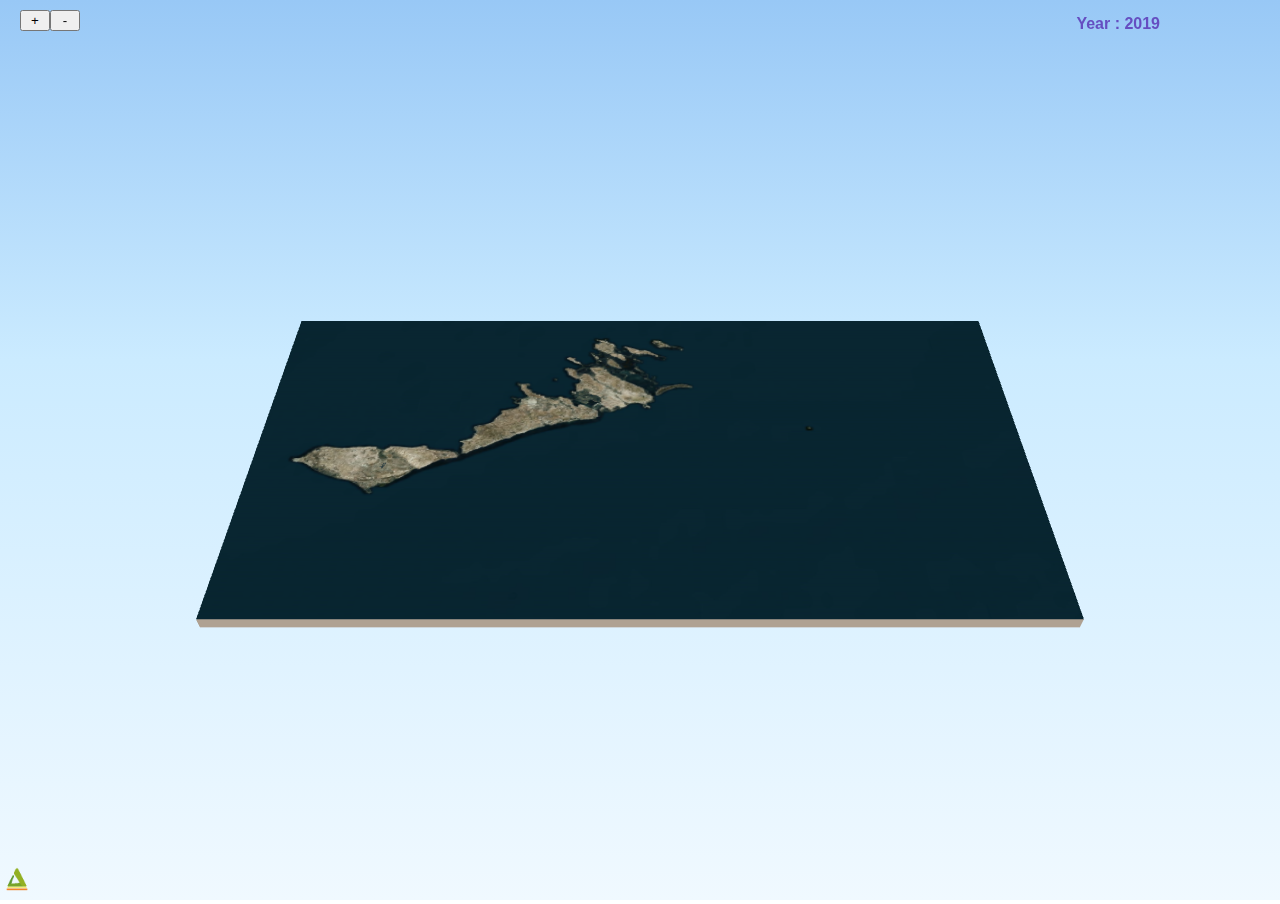
==== 3d_web_map/index.html @ b75eb20d "added the 3d map" ====
<!DOCTYPE html>
<html>
<head>
<meta charset="UTF-8">
<title>index</title>
<meta name="viewport" content="width=device-width, user-scalable=no, minimum-scale=1.0, maximum-scale=1.0">
<link rel="stylesheet" type="text/css" href="./Qgis2threejs.css">
<script src="./threejs/three.min.js"></script>
<script src="./threejs/OrbitControls.js"></script>

<script src="./Qgis2threejs.js"></script>

<style>
.water-controls {
  z-index: 10000;
  width: 30px;
  margin: 10px 50px;
  
}
.water-controls:first-child {
  margin: 10px 10px 20px 20px;
}

#year {
  z-index: 1000;
  right: 120px;
  top: 15px;
  color: #654ec1;
  font-weight: bold;
}

</style>

<script>
  var seaLevelZ = 0;
  var yearSpan;
  var firstSeaUpdate = true;
  window.addEventListener('DOMContentLoaded', () => {
    document.getElementById('raiseButton').addEventListener('click', () => {
      movePlane(+0.01)
    });
    document.getElementById('downButton').addEventListener('click', () => {
      movePlane(-0.01)
    });

    setTimeout(() => {
      movePlane(-0.07);
      app.scene.mapLayers[3].opacity = 0.7
    }, 500);

    yearSpan = document.getElementById('yearVal');

  });

  function movePlane(val) {
    if (val < 0 && seaLevelZ < -0.07) {
      return;
    }
    var mesh = app.scene.mapLayers[3].objectGroup;

    updateSeaLevel(val)
    mesh.position.z = seaLevelZ;

    app.scene.updateMatrixWorld();
    app.scene.requestRender();
  }

  function updateSeaLevel(val) {
    seaLevelZ = seaLevelZ + val;
    if (!firstSeaUpdate) {
      var coef = 1;
      if (val < 0) {
        coef = -1;
      }

      if (yearSpan.innerHTML == 2019) {
        yearSpan.innerHTML = +yearSpan.innerHTML + (yearSpan.innerHTML == 2019 ? 281 : 300) * coef;
      }
    }  

    firstSeaUpdate = false;
  }



</script>
</head>
<body>

    <input id="raiseButton" class="water-controls" type="button" style="position:absolute;" value="+">
    <input id="downButton" class="water-controls" type="button" style="position:absolute;" value="-">


    <div id="year" style="position: absolute;">Year : <span id="yearVal">2019</span></div>
<div id="view">
  <div id="labels"></div>
  <div id="northarrow"></div>
</div>

<!-- popup -->
<div id="popup">
  <div id="closebtn">&times;</div>
  <div id="popupbar"></div>
  <div id="popupbody">
    <div id="popupcontent"></div>

    <!-- query result -->
    <div id="queryresult">
      <table id="qr_layername_table">
        <caption>Layer name</caption>
        <tr><td id="qr_layername"></td></tr>
      </table>

      <table id="qr_coords_table">
        <caption>Clicked coordinates</caption>
        <tr><td id="qr_coords"></td></tr>
      </table>

      <!-- camera actions -->
      <div class="action-btn action-zoom" onclick="app.cameraAction.zoomIn(); app.closePopup();">Zoom in here</div>
      <div class="action-btn action-move" onclick="app.cameraAction.move(); app.closePopup();">Move here</div>
      <div class="action-btn action-orbit" onclick="app.cameraAction.orbit(); app.closePopup();">Orbit around here</div>

      <!-- attributes -->
      <table id="qr_attrs_table">
        <caption>Attributes</caption>
      </table>
    </div>

    <!-- page info -->
    <div id="pageinfo">
      <h1>Current View URL</h1>
      <div><input id="urlbox" type="text"></div>

      <h1>Usage</h1>
      <table id="usage">
        <tr><td colspan="2" class="star">Mouse</td></tr>
        <tr><td>Left button + Move</td><td>Orbit</td></tr>
        <tr><td>Mouse Wheel</td><td>Zoom</td></tr>
        <tr><td>Right button + Move</td><td>Pan</td></tr>

        <tr><td colspan="2" class="star">Keys</td></tr>
        <tr><td>Arrow keys</td><td>Move Horizontally</td></tr>
        <tr><td>Shift + Arrow keys</td><td>Orbit</td></tr>
        <tr><td>Ctrl + Arrow keys</td><td>Rotate</td></tr>
        <tr><td>Shift + Ctrl + Up / Down</td><td>Zoom In / Out</td></tr>
        <tr><td>L</td><td>Toggle Label Visibility</td></tr>
        <tr><td>R</td><td>Start / Stop Rotate Animation (Orbiting)</td></tr>
        <tr><td>W</td><td>Wireframe Mode</td></tr>
        <tr><td>Shift + R</td><td>Reset Camera Position</td></tr>
        <tr><td>Shift + S</td><td>Save Image</td></tr>
      </table>

      <h1>About</h1>
      <div id="about">
        This page was made with <a href="https://www.qgis.org/" target="_blank">QGIS</a> and <a href="https://github.com/minorua/Qgis2threejs" target="_blank">Qgis2threejs</a> plugin.
        Dependent JavaScript libraries are
        <a href="https://threejs.org/" target="_blank">three.js</a>
        <span id="lib_proj4js"> and <a href="https://trac.osgeo.org/proj4js/" target="_blank">Proj4js</a></span>
        .
      </div>
    </div>
  </div>
</div>

<!-- progress bar -->
<div id="progress"><div id="bar"></div></div>

<!-- header and footer -->
<div id="header"></div>
<div id="footer"><span id="infobtn"><img src="./Qgis2threejs.png"></span> </div>

<script>
Q3D.Config.allVisible = true;
Q3D.Config.localMode = true;
if (typeof proj4 === "undefined") document.getElementById("lib_proj4js").style.display = "none";

var app = Q3D.application,
    container = document.getElementById("view");

app.init(container);           // initialize application

// load the scene
app.loadSceneFile("./data/index/scene.js", function () {
  app.start();

  // North arrow inset
  if (Q3D.Config.northArrow.visible) app.buildNorthArrow(document.getElementById("northarrow"), app.scene.userData.rotation);
});

document.getElementById("infobtn").onclick = app.showInfo.bind(app);
</script>
</body>
</html>
---- 3d_web_map/Qgis2threejs.css ----
body {
  font-family: arial, sans-serif;
  margin: 0;
  overflow: hidden;
}

#view {
  position: absolute;
  width: 100%;
  height: 100%;
}

#view.sky {
  background: -webkit-gradient(linear, left top, left bottom, from(#98c8f6), color-stop(0.4, #cbebff), to(#f0f9ff));
  background: linear-gradient(to bottom, #98c8f6 0%,#cbebff 40%,#f0f9ff 100%);
}

.hidden {
  display: none !important;
}

.queryable {
  cursor: pointer;
}

.no-events {
  pointer-events: none;
}

#labels {
}

.label {
  position: absolute;
  padding: 2px;
  text-shadow: -1px -1px #FFF, 0px -1px #FFF, 1px -1px #FFF, -1px 0px #FFF, 1px 0px #FFF, -1px 1px #FFF, 0px 1px #FFF, 1px 1px #FFF;
}

.print-label {
  /* these 2 properties are copied to canvas 2D context in renderLabels function of Qgis2threejs.js */
  color: black;
  font: normal medium sans-serif;
}

#progress {
  position: absolute;
  top: 0;
  left: 0;
  width: 100%;
  height: 5px;
}

#bar {
  width: 0;
  height: 5px;
  background-color: #2196F3;
  opacity: 1;
}

#bar.fadeout {
  opacity: 0;
  height: 0;
  transition: all .4s;
}

#header {
  position: absolute;
  left: 5px;
  top: 5px;
}

#footer {
  position: absolute;
  left: 5px;
  bottom: 5px;
}

#infobtn {
  cursor: pointer;
}

#infobtn img {
  width: 24px;
  height: 24px;
}

/* popup */
#popup {
  position: absolute;
  left: 2px;
  top: 2px;
  max-width: 480px;
  min-width: 300px;
  z-index: 9999;
  border: solid gray;
  border-width: 1px 2px 2px;
  border-radius: 3px;
  display: none;
}

#popupbar {
  background: dimgray;
  color: white;
  padding-left: 4px;
  height: 18px;
  border-radius: 3px 3px 0 0;
}

#closebtn {
  color: rgb(220, 220, 220);
  background: gray;
  border: 1px solid darkgray;
  border-radius: 4px;
  line-height: 16px;
  font-size: 16px;
  font-weight: bold;
  width: 16px;
  height: 16px;
  text-align: center;
  float: right;
  cursor: pointer;
}

#popupbody {
  background-color: white;
  padding: 2px 5px 2px;
  border-radius: 0 0 3px 3px;
  max-height: 500px;
  overflow: auto;
}

/* identify result */
#popupbody table {
  margin-top: 5px;
  margin-bottom: 3px;
  width: 100%;
}

#popupbody table caption {
  background-color: gray;
  color: white;
  font-size: small;
  padding: 1px;
  padding-left: 6px;
  text-align: left;
}

#popupbody table td {
  padding-left: 5px;
}

#qr_layername_table tr {
  background-color: #eeeeee;
}

#qr_coords_table tr {
  background-color: #eeeeee;
}

#qr_attrs_table tr:nth-child(odd) {
  background-color: #eeeeee;
}

#qr_attrs_table tr td:first-child {
  width: 40%;
}

.action-btn {
  display: inline-block;
  border: 1px solid gray;
  border-radius: 2px;
  background-color: #FBFBFB;
  cursor: pointer;
  font-size: small;
  padding: 1px;
  margin-left: 2px;
}

.action-zoom {
}

.action-move {
  display: none;
}

/* pageinfo */
#pageinfo {
  font-size: small;
}

#pageinfo h1 {
  background-color: gray;
  color: white;
  font-size: small;
  font-weight: normal;
  margin-top: 5px;
  margin-bottom: 3px;
  padding: 1px;
  padding-left: 6px;
}

#urlbox {
  width: 100%;
}

#usage, #about {
  margin-left: 5px;
}

#usage tr:nth-child(odd) {
  background-color: #eeeeee;
}

#usage td.star {
  font-weight: bold;
}

#about ul {
  margin: 5px;
  margin-left: 20px;
  padding: 0px;
}

.license {
  font-size: xx-small;
}

.download-link {
  display: block;
  border: 1px solid darkgray;
  background: lightgray;
  color: black;
  font-size: large;
  margin: 10px 50px 10px;
  padding: 8px;
  text-align: center;
  text-decoration: none;
}

/* print dialog */
.print div {
  padding: 5px;
}

.print label {
  margin-left: 5px;
}

.print input[type="text"] {
  width: 40px;
  border: 1px solid lightgray;
  background: #F6F6F6;
  margin-left: 8px;
  margin-right: 8px;
}

.print input[type="checkbox"] {
  margin-left: 15px;
}

.print input[type="submit"] {
  display: none;
}

.print .buttonbox {
  text-align: center;
  padding-top: 10px;
  padding-bottom: 10px;
}

.print .buttonbox span {
  border: 1px solid darkgray;
  background: lightgray;
  margin: 0px 5px 0px;
  padding: 5px 10px 5px;
  cursor: pointer;
}

#northarrow {
  position: absolute;
  left: 12px;
  bottom: 16px;
  width: 80px;
  height: 80px;
  z-index: 1000;
}
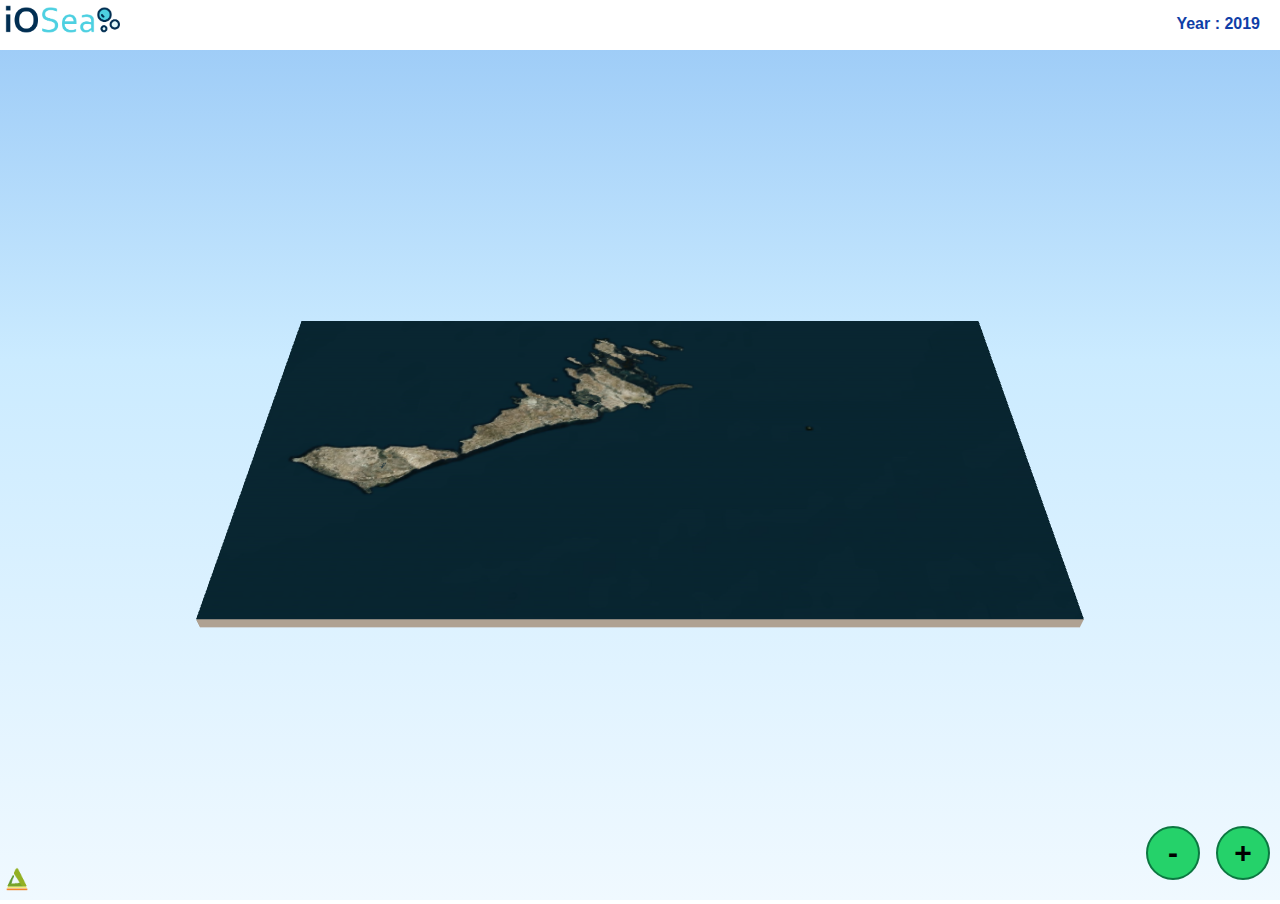
==== commit ee391d0c: "refined 3d map ui" ====
--- a/3d_web_map/index.html
+++ b/3d_web_map/index.html
@@ -11,22 +11,53 @@
 <script src="./Qgis2threejs.js"></script>
 
 <style>
+html, body {
+  margin: 0;
+}
 .water-controls {
   z-index: 10000;
-  width: 30px;
-  margin: 10px 50px;
-  
+  width: 50px;
+  height: 50px;
+  margin: 0;
+  border: 2px solid #0c7741;
+  border-radius: 30px;
+  font-size: 30px;
+  font-weight: bold;
+  background-color: #25d26a;
+  text-align: center;
+  line-height: 50px;
+  position: absolute;
+  user-select: none;
+  cursor: pointer;
+  bottom: 20px;
+  right: 80px;
 }
 .water-controls:first-child {
-  margin: 10px 10px 20px 20px;
+  margin: 0;
+  background-color: #25d26a;
+  right: 10px;
 }
 
 #year {
   z-index: 1000;
-  right: 120px;
+  right: 20px;
   top: 15px;
-  color: #654ec1;
+  color: #0f3ea7;
   font-weight: bold;
+}
+#logo {
+  position: absolute;
+  z-index: 999;
+  height: 30px;
+}
+
+#header {
+  width: 100%;
+  height: 40px;
+  background-color: #fff;
+  padding: 5px;
+  top: 0;
+  left: 0;
 }
 
 </style>
@@ -53,7 +84,7 @@
   });
 
   function movePlane(val) {
-    if (val < 0 && seaLevelZ < -0.07) {
+    if (val < 0 && seaLevelZ <= -0.07) {
       return;
     }
     var mesh = app.scene.mapLayers[3].objectGroup;
@@ -73,8 +104,10 @@
         coef = -1;
       }
 
-      if (yearSpan.innerHTML == 2019) {
-        yearSpan.innerHTML = +yearSpan.innerHTML + (yearSpan.innerHTML == 2019 ? 281 : 300) * coef;
+      if (yearSpan.innerHTML == 2019 || yearSpan.innerHTML == 2300 && coef == -1) {
+        yearSpan.innerHTML = +yearSpan.innerHTML + 81 * coef;
+      } else {
+        yearSpan.innerHTML = +yearSpan.innerHTML + 100 * coef
       }
     }  
 
@@ -87,9 +120,13 @@
 </head>
 <body>
 
-    <input id="raiseButton" class="water-controls" type="button" style="position:absolute;" value="+">
-    <input id="downButton" class="water-controls" type="button" style="position:absolute;" value="-">
-
+    <div id="raiseButton" class="water-controls" type="button" style="position:absolute;">+</div>
+    <div id="downButton" class="water-controls" type="button" style="position:absolute;">-</div>
+
+    <div id="header">
+      
+        <img src="iosea.png" alt="IOSea logo" id="logo">
+      </div>
 
     <div id="year" style="position: absolute;">Year : <span id="yearVal">2019</span></div>
 <div id="view">
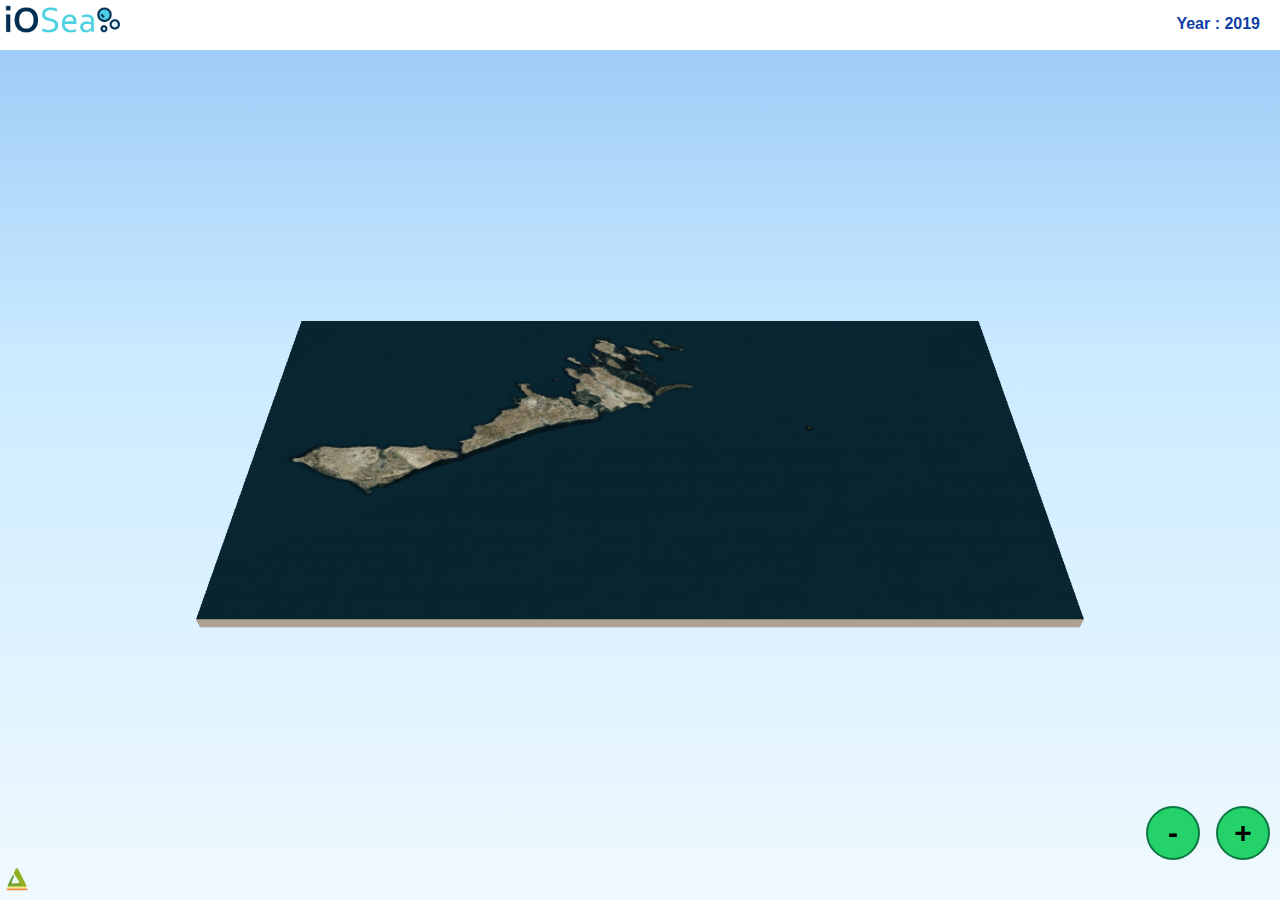
==== commit 1ecbd5df: "cleaning" ====
--- a/3d_web_map/index.html
+++ b/3d_web_map/index.html
@@ -10,113 +10,8 @@
 
 <script src="./Qgis2threejs.js"></script>
 
-<style>
-html, body {
-  margin: 0;
-}
-.water-controls {
-  z-index: 10000;
-  width: 50px;
-  height: 50px;
-  margin: 0;
-  border: 2px solid #0c7741;
-  border-radius: 30px;
-  font-size: 30px;
-  font-weight: bold;
-  background-color: #25d26a;
-  text-align: center;
-  line-height: 50px;
-  position: absolute;
-  user-select: none;
-  cursor: pointer;
-  bottom: 20px;
-  right: 80px;
-}
-.water-controls:first-child {
-  margin: 0;
-  background-color: #25d26a;
-  right: 10px;
-}
-
-#year {
-  z-index: 1000;
-  right: 20px;
-  top: 15px;
-  color: #0f3ea7;
-  font-weight: bold;
-}
-#logo {
-  position: absolute;
-  z-index: 999;
-  height: 30px;
-}
-
-#header {
-  width: 100%;
-  height: 40px;
-  background-color: #fff;
-  padding: 5px;
-  top: 0;
-  left: 0;
-}
-
-</style>
-
-<script>
-  var seaLevelZ = 0;
-  var yearSpan;
-  var firstSeaUpdate = true;
-  window.addEventListener('DOMContentLoaded', () => {
-    document.getElementById('raiseButton').addEventListener('click', () => {
-      movePlane(+0.01)
-    });
-    document.getElementById('downButton').addEventListener('click', () => {
-      movePlane(-0.01)
-    });
-
-    setTimeout(() => {
-      movePlane(-0.07);
-      app.scene.mapLayers[3].opacity = 0.7
-    }, 500);
-
-    yearSpan = document.getElementById('yearVal');
-
-  });
-
-  function movePlane(val) {
-    if (val < 0 && seaLevelZ <= -0.07) {
-      return;
-    }
-    var mesh = app.scene.mapLayers[3].objectGroup;
-
-    updateSeaLevel(val)
-    mesh.position.z = seaLevelZ;
-
-    app.scene.updateMatrixWorld();
-    app.scene.requestRender();
-  }
-
-  function updateSeaLevel(val) {
-    seaLevelZ = seaLevelZ + val;
-    if (!firstSeaUpdate) {
-      var coef = 1;
-      if (val < 0) {
-        coef = -1;
-      }
-
-      if (yearSpan.innerHTML == 2019 || yearSpan.innerHTML == 2300 && coef == -1) {
-        yearSpan.innerHTML = +yearSpan.innerHTML + 81 * coef;
-      } else {
-        yearSpan.innerHTML = +yearSpan.innerHTML + 100 * coef
-      }
-    }  
-
-    firstSeaUpdate = false;
-  }
-
-
-
-</script>
+<link rel="stylesheet" href="iosee.css">
+<script src="iosea.js"></script>
 </head>
 <body>
 
--- a/3d_web_map/iosee.css
+++ b/3d_web_map/iosee.css
@@ -0,0 +1,48 @@
+html, body {
+    margin: 0;
+  }
+  .water-controls {
+    z-index: 10000;
+    width: 50px;
+    height: 50px;
+    margin: 0;
+    border: 2px solid #0c7741;
+    border-radius: 30px;
+    font-size: 30px;
+    font-weight: bold;
+    background-color: #25d26a;
+    text-align: center;
+    line-height: 50px;
+    position: absolute;
+    user-select: none;
+    cursor: pointer;
+    bottom: 40px;
+    right: 80px;
+  }
+  .water-controls:first-child {
+    margin: 0;
+    background-color: #25d26a;
+    right: 10px;
+  }
+  
+  #year {
+    z-index: 1000;
+    right: 20px;
+    top: 15px;
+    color: #0f3ea7;
+    font-weight: bold;
+  }
+  #logo {
+    position: absolute;
+    z-index: 999;
+    height: 30px;
+  }
+  
+  #header {
+    width: 100%;
+    height: 40px;
+    background-color: #fff;
+    padding: 5px;
+    top: 0;
+    left: 0;
+  }